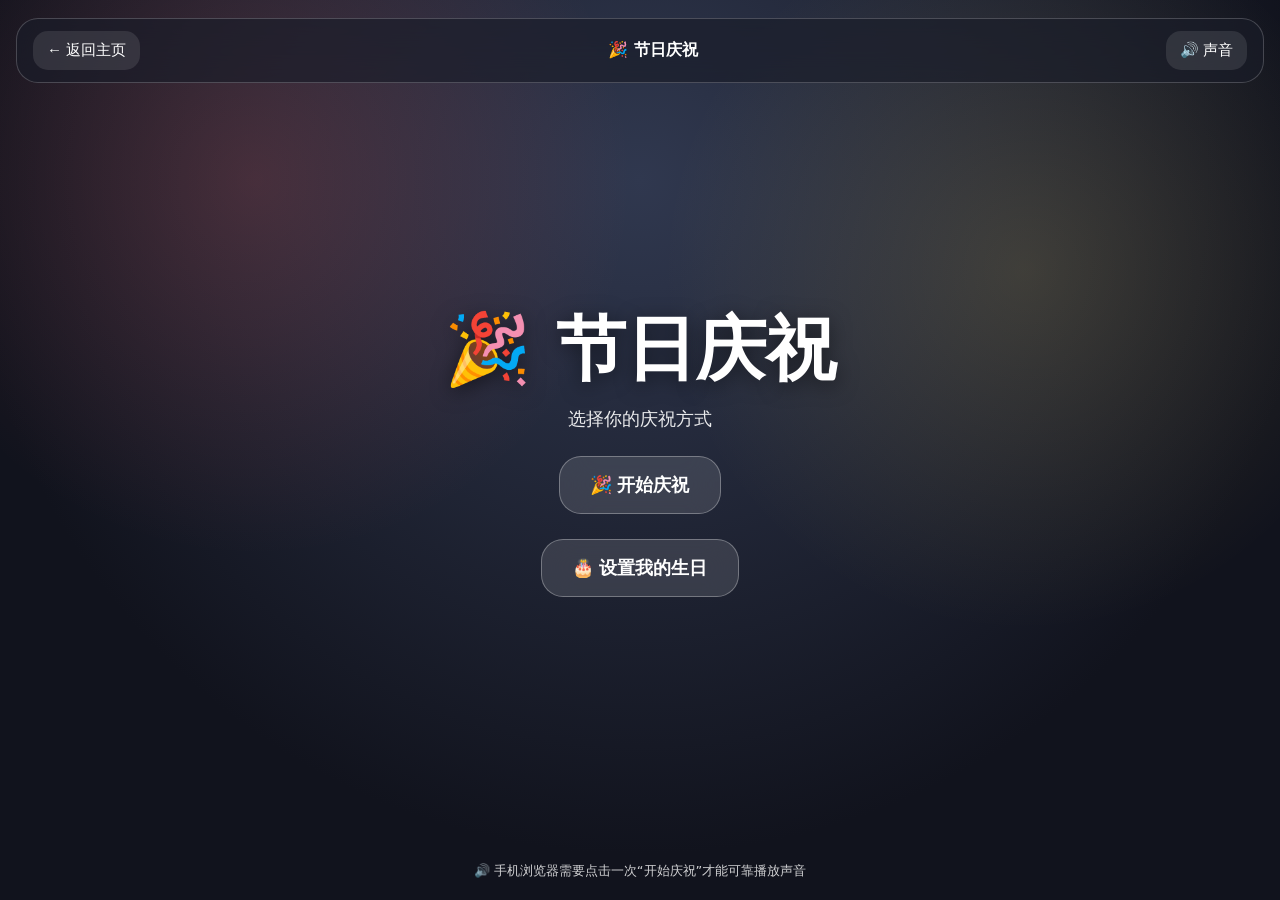
==== celebration.html @ 47e82309 "Create celebration.html" ====
<!DOCTYPE html>
<html lang="zh-CN">
<head>
<meta charset="UTF-8">
<meta name="viewport" content="width=device-width,initial-scale=1.0">

<title>🎉 节日庆祝</title>

<style>
*{
  box-sizing:border-box;
}

html,body{
  margin:0;
  width:100%;
  min-height:100%;
  font-family:
    system-ui,
    -apple-system,
    BlinkMacSystemFont,
    "Segoe UI",
    sans-serif;
  overflow:hidden;
}

body{
  background:
    radial-gradient(circle at 50% 20%,#30384f,#11131d 70%);
  color:white;
}

#app{
  position:relative;
  width:100vw;
  height:100vh;
  overflow:hidden;
}

/* 背景 */
.bg{
  position:absolute;
  inset:0;
  background:
    radial-gradient(circle at 20% 20%,rgba(255,100,100,.18),transparent 30%),
    radial-gradient(circle at 80% 30%,rgba(255,220,100,.15),transparent 30%);
}

/* 顶部 */
.top{
  position:absolute;
  top:18px;
  left:16px;
  right:16px;
  z-index:20;

  display:flex;
  justify-content:space-between;
  align-items:center;

  padding:12px 16px;

  border:1px solid rgba(255,255,255,.2);
  border-radius:22px;

  background:rgba(25,28,40,.65);
  backdrop-filter:blur(18px);
}

.top button{
  border:0;
  border-radius:15px;
  padding:10px 14px;
  background:rgba(255,255,255,.1);
  color:white;
  font-size:15px;
}

/* 中央 */
.center{
  position:absolute;
  inset:0;

  display:flex;
  justify-content:center;
  align-items:center;

  flex-direction:column;

  z-index:10;
  pointer-events:none;

  text-align:center;
}

.title{
  font-size:clamp(32px,9vw,70px);
  font-weight:900;
  text-shadow:
    0 4px 20px rgba(0,0,0,.5);
}

.subtitle{
  margin-top:10px;
  font-size:18px;
  opacity:.9;
}

.mainBtn{
  pointer-events:auto;

  margin-top:25px;

  border:1px solid rgba(255,255,255,.3);
  border-radius:22px;

  padding:16px 30px;

  color:white;
  background:rgba(255,255,255,.12);

  backdrop-filter:blur(15px);

  font-size:18px;
  font-weight:bold;
}

/* 春节红包 */
.redPacket{
  position:absolute;
  top:-80px;

  font-size:35px;

  animation:
    fall linear forwards;
}

@keyframes fall{
  to{
    transform:
      translateY(110vh)
      rotate(360deg);
  }
}

/* 气球 */
.balloon{
  position:absolute;
  bottom:-120px;

  font-size:55px;

  animation:
    balloonUp linear forwards;
}

@keyframes balloonUp{
  to{
    transform:
      translateY(-120vh)
      rotate(12deg);
  }
}

/* 彩带 */
.confetti{
  position:absolute;
  top:-30px;

  width:9px;
  height:20px;

  animation:
    confettiFall linear forwards;
}

@keyframes confettiFall{
  to{
    transform:
      translateY(110vh)
      rotate(720deg);
  }
}

/* 蛋糕 */
.cake{
  font-size:110px;

  animation:
    cakeIn .8s ease-out,
    cakeFloat 2s ease-in-out infinite;
}

@keyframes cakeIn{
  from{
    transform:scale(0);
  }

  to{
    transform:scale(1);
  }
}

@keyframes cakeFloat{
  50%{
    transform:translateY(-10px);
  }
}

/* 烟花 */
.firework{
  position:absolute;

  width:8px;
  height:8px;

  border-radius:50%;

  animation:
    firework 1s ease-out forwards;
}

@keyframes firework{
  0%{
    box-shadow:0 0 0 0 rgba(255,255,255,1);
    transform:scale(.2);
  }

  100%{
    transform:scale(1);

    box-shadow:
      0 -100px 0 2px #fff,
      70px -70px 0 2px #fff,
      100px 0 0 2px #fff,
      70px 70px 0 2px #fff,
      0 100px 0 2px #fff,
      -70px 70px 0 2px #fff,
      -100px 0 0 2px #fff,
      -70px -70px 0 2px #fff;
  }
}

/* 生日设置 */
.panel{
  pointer-events:auto;

  margin-top:20px;

  padding:20px;

  width:min(90vw,400px);

  border-radius:25px;

  background:rgba(20,23,35,.72);

  backdrop-filter:blur(20px);

  border:1px solid rgba(255,255,255,.18);
}

.panel input{
  width:100%;

  margin:8px 0;

  padding:14px;

  border:0;
  border-radius:15px;

  background:rgba(255,255,255,.12);

  color:white;

  font-size:17px;
}

.panel button{
  width:100%;

  margin-top:10px;

  padding:14px;

  border:0;
  border-radius:15px;

  background:rgba(255,255,255,.15);

  color:white;

  font-size:17px;
}

/* 提示 */
.tip{
  position:absolute;

  bottom:20px;
  left:50%;

  transform:translateX(-50%);

  z-index:30;

  width:90%;

  text-align:center;

  opacity:.8;

  font-size:13px;
}
</style>
</head>

<body>

<div id="app">

  <div class="bg"></div>

  <div class="top">

    <button onclick="goHome()">
      ← 返回主页
    </button>

    <strong>🎉 节日庆祝</strong>

    <button onclick="toggleSound()" id="soundBtn">
      🔊 声音
    </button>

  </div>

  <div class="center" id="center">

    <div class="title" id="title">
      🎉 节日庆祝
    </div>

    <div class="subtitle" id="subtitle">
      正在检测今天是什么节日……
    </div>

    <button
      class="mainBtn"
      id="startBtn"
      onclick="startCelebration()">
      🎉 开始庆祝
    </button>

  </div>

  <div class="tip">
    🔊 手机浏览器需要点击一次“开始庆祝”才能可靠播放声音
  </div>

</div>

<script>

/* =========================
   基础状态
========================= */

let soundEnabled = true;
let audioCtx = null;

let mode = "normal";

const center =
  document.getElementById("center");

const title =
  document.getElementById("title");

const subtitle =
  document.getElementById("subtitle");

const startBtn =
  document.getElementById("startBtn");

const soundBtn =
  document.getElementById("soundBtn");


/* =========================
   日期判断
========================= */

function getMode(){

  const now = new Date();

  const month =
    now.getMonth() + 1;

  const day =
    now.getDate();

  const year =
    now.getFullYear();


  /*
    春节日期表

    这里按照春节假期范围判断。
    后面需要时可以继续增加年份。
  */

  const springFestival = {

    2026:{
      start:"2026-02-17",
      end:"2026-03-03"
    },

    2027:{
      start:"2027-02-06",
      end:"2027-02-20"
    },

    2028:{
      start:"2028-01-26",
      end:"2028-02-09"
    },

    2029:{
      start:"2029-02-13",
      end:"2029-02-27"
    },

    2030:{
      start:"2030-02-03",
      end:"2030-02-17"
    }

  };


  if(springFestival[year]){

    const start =
      new Date(
        springFestival[year].start
      );

    const end =
      new Date(
        springFestival[year].end
      );

    if(
      now >= start &&
      now <= end
    ){
      return "spring";
    }
  }


  /* 生日 */

  const birthday =
    localStorage.getItem(
      "myBirthday"
    );

  if(birthday){

    const parts =
      birthday.split("-");

    const birthMonth =
      Number(parts[0]);

    const birthDay =
      Number(parts[1]);

    if(
      month === birthMonth &&
      day === birthDay
    ){
      return "birthday";
    }
  }


  return "normal";
}


/* =========================
   Web Audio
========================= */

function initAudio(){

  if(!audioCtx){

    audioCtx =
      new (
        window.AudioContext ||
        window.webkitAudioContext
      )();

  }

  if(audioCtx.state === "suspended"){

    audioCtx.resume();

  }

}


/* =========================
   烟花声音
========================= */

function fireworkSound(){

  if(
    !soundEnabled ||
    !audioCtx
  ){
    return;
  }


  const osc =
    audioCtx.createOscillator();

  const gain =
    audioCtx.createGain();


  osc.type = "sawtooth";

  osc.frequency.setValueAtTime(
    180,
    audioCtx.currentTime
  );

  osc.frequency.exponentialRampToValueAtTime(
    40,
    audioCtx.currentTime + .45
  );


  gain.gain.setValueAtTime(
    .0001,
    audioCtx.currentTime
  );

  gain.gain.exponentialRampToValueAtTime(
    .35,
    audioCtx.currentTime + .03
  );

  gain.gain.exponentialRampToValueAtTime(
    .0001,
    audioCtx.currentTime + .5
  );


  osc.connect(gain);
  gain.connect(audioCtx.destination);

  osc.start();
  osc.stop(
    audioCtx.currentTime + .55
  );

}


/* =========================
   爆竹声音
========================= */

function firecrackerSound(){

  if(
    !soundEnabled ||
    !audioCtx
  ){
    return;
  }


  const count =
    4 +
    Math.floor(
      Math.random() * 5
    );


  for(
    let i = 0;
    i < count;
    i++
  ){

    setTimeout(
      () => {

        const osc =
          audioCtx.createOscillator();

        const gain =
          audioCtx.createGain();


        osc.type = "square";

        osc.frequency.value =
          100 +
          Math.random() * 80;


        gain.gain.setValueAtTime(
          .0001,
          audioCtx.currentTime
        );

        gain.gain.exponentialRampToValueAtTime(
          .4,
          audioCtx.currentTime + .01
        );

        gain.gain.exponentialRampToValueAtTime(
          .0001,
          audioCtx.currentTime + .08
        );


        osc.connect(gain);
        gain.connect(
          audioCtx.destination
        );


        osc.start();

        osc.stop(
          audioCtx.currentTime + .1
        );

      },
      i * 100
    );

  }

}


/* =========================
   生日音乐
========================= */

const birthdayMelody = [

  264,264,297,264,
  352,330,

  264,264,297,264,
  396,352,

  264,264,528,440,
  352,330,297,

  466,466,440,352,
  396,352

];


let birthdayIndex = 0;


function playBirthdayNote(){

  if(
    !soundEnabled ||
    !audioCtx
  ){
    return;
  }


  const freq =
    birthdayMelody[
      birthdayIndex %
      birthdayMelody.length
    ];

  birthdayIndex++;


  const osc =
    audioCtx.createOscillator();

  const gain =
    audioCtx.createGain();


  osc.type = "sine";

  osc.frequency.value =
    freq;


  gain.gain.setValueAtTime(
    .0001,
    audioCtx.currentTime
  );

  gain.gain.exponentialRampToValueAtTime(
    .25,
    audioCtx.currentTime + .03
  );

  gain.gain.exponentialRampToValueAtTime(
    .0001,
    audioCtx.currentTime + .45
  );


  osc.connect(gain);

  gain.connect(
    audioCtx.destination
  );


  osc.start();

  osc.stop(
    audioCtx.currentTime + .5
  );

}


let birthdayTimer = null;


function startBirthdayMusic(){

  clearInterval(
    birthdayTimer
  );

  playBirthdayNote();

  birthdayTimer =
    setInterval(
      playBirthdayNote,
      500
    );

}


/* =========================
   烟花
========================= */

function createFirework(){

  const fw =
    document.createElement(
      "div"
    );

  fw.className =
    "firework";


  fw.style.left =
    (10 + Math.random()*80) +
    "%";

  fw.style.top =
    (15 + Math.random()*45) +
    "%";


  fw.style.filter =
    `hue-rotate(${Math.random()*360}deg)`;


  document
    .getElementById("app")
    .appendChild(fw);


  fireworkSound();


  setTimeout(
    () => fw.remove(),
    1100
  );

}


/* =========================
   爆竹
========================= */

function createFirecracker(){

  const cracker =
    document.createElement(
      "div"
    );

  cracker.innerHTML =
    "🧨";

  cracker.style.position =
    "absolute";

  cracker.style.left =
    (Math.random()*85) +
    "%";

  cracker.style.top =
    (30 + Math.random()*50) +
    "%";

  cracker.style.fontSize =
    "42px";

  cracker.style.zIndex =
    "5";


  document
    .getElementById("app")
    .appendChild(cracker);


  firecrackerSound();


  setTimeout(
    () => cracker.remove(),
    1500
  );

}


/* =========================
   红包
========================= */

function createRedPacket(){

  const item =
    document.createElement(
      "div"
    );

  item.className =
    "redPacket";

  item.innerHTML =
    Math.random() > .5
      ? "🧧"
      : "🏮";


  item.style.left =
    Math.random()*95 +
    "%";


  item.style.animationDuration =
    (4 + Math.random()*4) +
    "s";


  document
    .getElementById("app")
    .appendChild(item);


  setTimeout(
    () => item.remove(),
    9000
  );

}


/* =========================
   彩带
========================= */

function createConfetti(){

  const item =
    document.createElement(
      "div"
    );

  item.className =
    "confetti";


  item.style.left =
    Math.random()*100 +
    "%";


  item.style.animationDuration =
    (3 + Math.random()*4) +
    "s";


  item.style.background =
    [
      "#ff4d6d",
      "#ffd166",
      "#06d6a0",
      "#4cc9f0",
      "#ffffff"
    ][
      Math.floor(
        Math.random()*5
      )
    ];


  document
    .getElementById("app")
    .appendChild(item);


  setTimeout(
    () => item.remove(),
    8000
  );

}


/* =========================
   气球
========================= */

function createBalloon(){

  const item =
    document.createElement(
      "div"
    );

  item.className =
    "balloon";

  item.innerHTML =
    ["🎈","🎈","🎈"][
      Math.floor(
        Math.random()*3
      )
    ];


  item.style.left =
    Math.random()*90 +
    "%";


  item.style.animationDuration =
    (6 + Math.random()*5) +
    "s";


  document
    .getElementById("app")
    .appendChild(item);


  setTimeout(
    () => item.remove(),
    12000
  );

}


/* =========================
   开始庆祝
========================= */

function startCelebration(){

  initAudio();


  mode =
    getMode();


  startBtn.style.display =
    "none";


  if(mode === "spring"){

    title.innerHTML =
      "🧨 新春快乐！";

    subtitle.innerHTML =
      "🎆 烟花 · 爆竹 · 新春庆典";


    /* 烟花 */

    setInterval(
      () => {

        createFirework();

      },
      1000
    );


    /* 爆竹 */

    setInterval(
      () => {

        createFirecracker();

      },
      2800
    );


    /* 红包 */

    setInterval(
      () => {

        createRedPacket();

      },
      900
    );


    /* 第一次立即播放 */

    createFirework();

    createFirecracker();

  }


  else if(mode === "birthday"){

    title.innerHTML =
      "🎂 生日快乐！";

    subtitle.innerHTML =
      "🎉 愿你今天开心快乐！";


    const cake =
      document.createElement(
        "div"
      );

    cake.className =
      "cake";

    cake.innerHTML =
      "🎂";


    center.insertBefore(
      cake,
      title
    );


    startBirthdayMusic();


    setInterval(
      createConfetti,
      250
    );


    setInterval(
      createBalloon,
      1200
    );


    for(
      let i=0;
      i<20;
      i++
    ){
      createConfetti();
    }

  }


  else{

    title.innerHTML =
      "🎉 庆祝开始！";

    subtitle.innerHTML =
      "✨ 欢迎来到节日庆祝页面";


    setInterval(
      createConfetti,
      300
    );

  }

}


/* =========================
   声音
========================= */

function toggleSound(){

  soundEnabled =
    !soundEnabled;


  soundBtn.innerHTML =
    soundEnabled
      ? "🔊 声音"
      : "🔇 静音";


  if(
    soundEnabled &&
    audioCtx
  ){

    audioCtx.resume();

  }

}


/* =========================
   设置生日
========================= */

function setBirthday(){

  const month =
    prompt(
      "请输入你的生日月份，例如：8"
    );

  const day =
    prompt(
      "请输入你的生日日期，例如：15"
    );


  if(
    !month ||
    !day
  ){
    return;
  }


  const m =
    Number(month);

  const d =
    Number(day);


  if(
    m < 1 ||
    m > 12 ||
    d < 1 ||
    d > 31
  ){

    alert(
      "生日日期格式不正确"
    );

    return;

  }


  localStorage.setItem(
    "myBirthday",
    m + "-" + d
  );


  alert(
    "🎂 生日已经保存！"
  );


  location.reload();

}


/* =========================
   首页
========================= */

function goHome(){

  location.href =
    "index.html";

}


/* =========================
   页面启动
========================= */

function initPage(){

  mode =
    getMode();


  if(mode === "spring"){

    title.innerHTML =
      "🧨 新春快乐";

    subtitle.innerHTML =
      "🎆 春节庆祝活动已经准备好了";

  }

  else if(mode === "birthday"){

    title.innerHTML =
      "🎂 今天是你的生日";

    subtitle.innerHTML =
      "🎉 点击开始庆祝生日";

  }

  else{

    title.innerHTML =
      "🎉 节日庆祝";

    subtitle.innerHTML =
      "选择你的庆祝方式";

  }


  /* 添加生日设置按钮 */

  const birthdayBtn =
    document.createElement(
      "button"
    );

  birthdayBtn.className =
    "mainBtn";

  birthdayBtn.innerHTML =
    "🎂 设置我的生日";

  birthdayBtn.onclick =
    setBirthday;


  center.appendChild(
    birthdayBtn
  );

}


initPage();

</script>

</body>
</html>
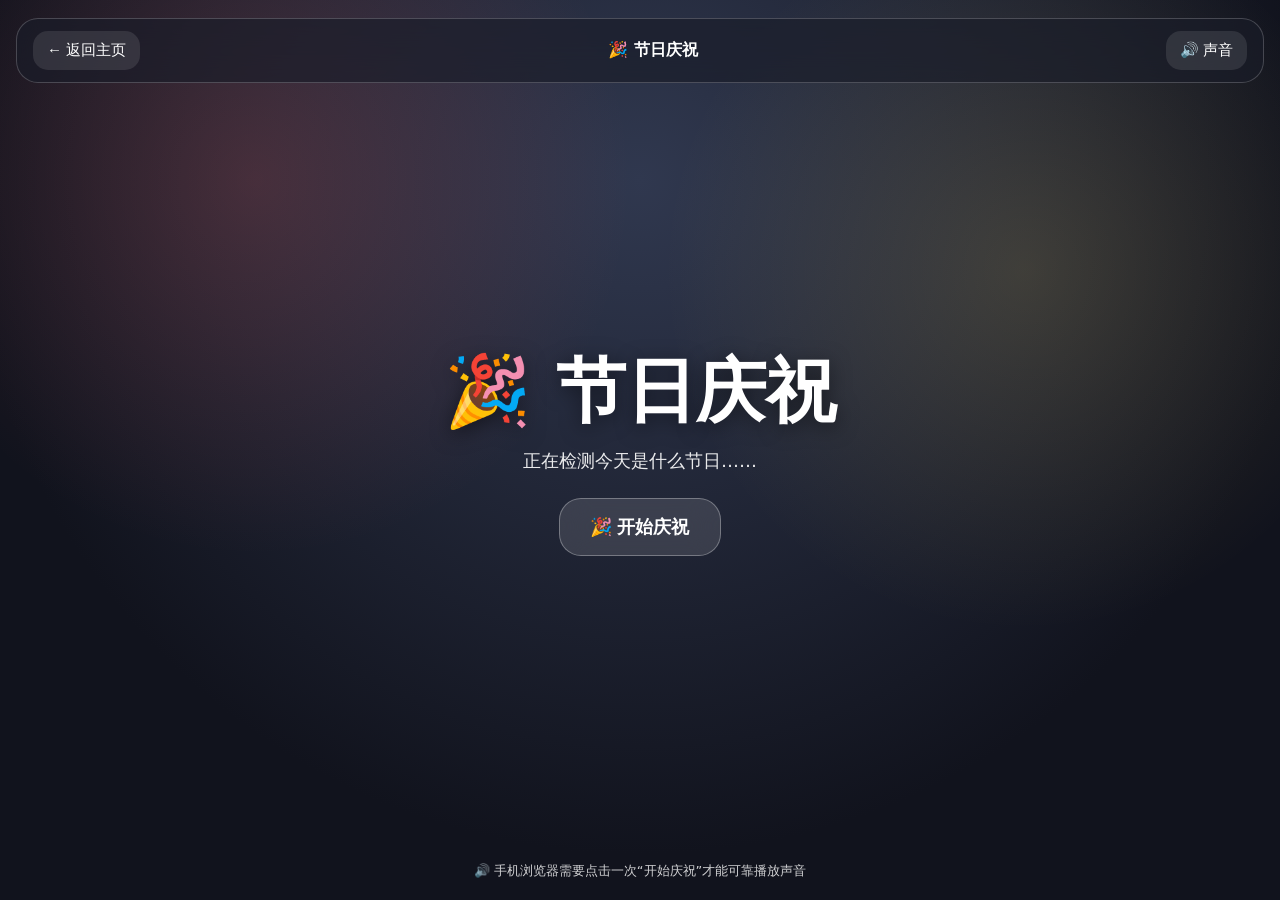
==== commit 9cd79fc8: "Update celebration.html" ====
--- a/celebration.html
+++ b/celebration.html
@@ -1272,6 +1272,74 @@
 
   else if(mode === "birthday"){
 
+  title.innerHTML =
+    "🎂 生日快乐！";
+
+  subtitle.innerHTML =
+    "🎉 愿你今天开心快乐！";
+
+
+  // 创建生日蛋糕
+  const cake =
+    document.createElement("div");
+
+  cake.className = "cake";
+
+  cake.innerHTML = "🎂";
+
+  cake.style.fontSize = "120px";
+
+  cake.style.marginBottom = "20px";
+
+  cake.style.display = "block";
+
+  let up = true;
+
+setInterval(function(){
+
+  cake.style.transform =
+    up
+      ? "translateY(-10px)"
+      : "translateY(0)";
+
+  up = !up;
+
+}, 1000);
+    
+
+
+  // 把蛋糕放到标题前面
+  center.insertBefore(
+    cake,
+    title
+  );
+
+
+  // 播放生日音乐
+  startBirthdayMusic();
+
+
+  // 彩带
+  setInterval(
+    createConfetti,
+    250
+  );
+
+
+  // 气球
+  setInterval(
+    createBalloon,
+    1200
+  );
+
+
+  // 一开始就出现一些彩带
+  for(let i = 0; i < 20; i++){
+    createConfetti();
+  }
+
+  }
+
     title.innerHTML =
       "🎂 今天是你的生日";
 
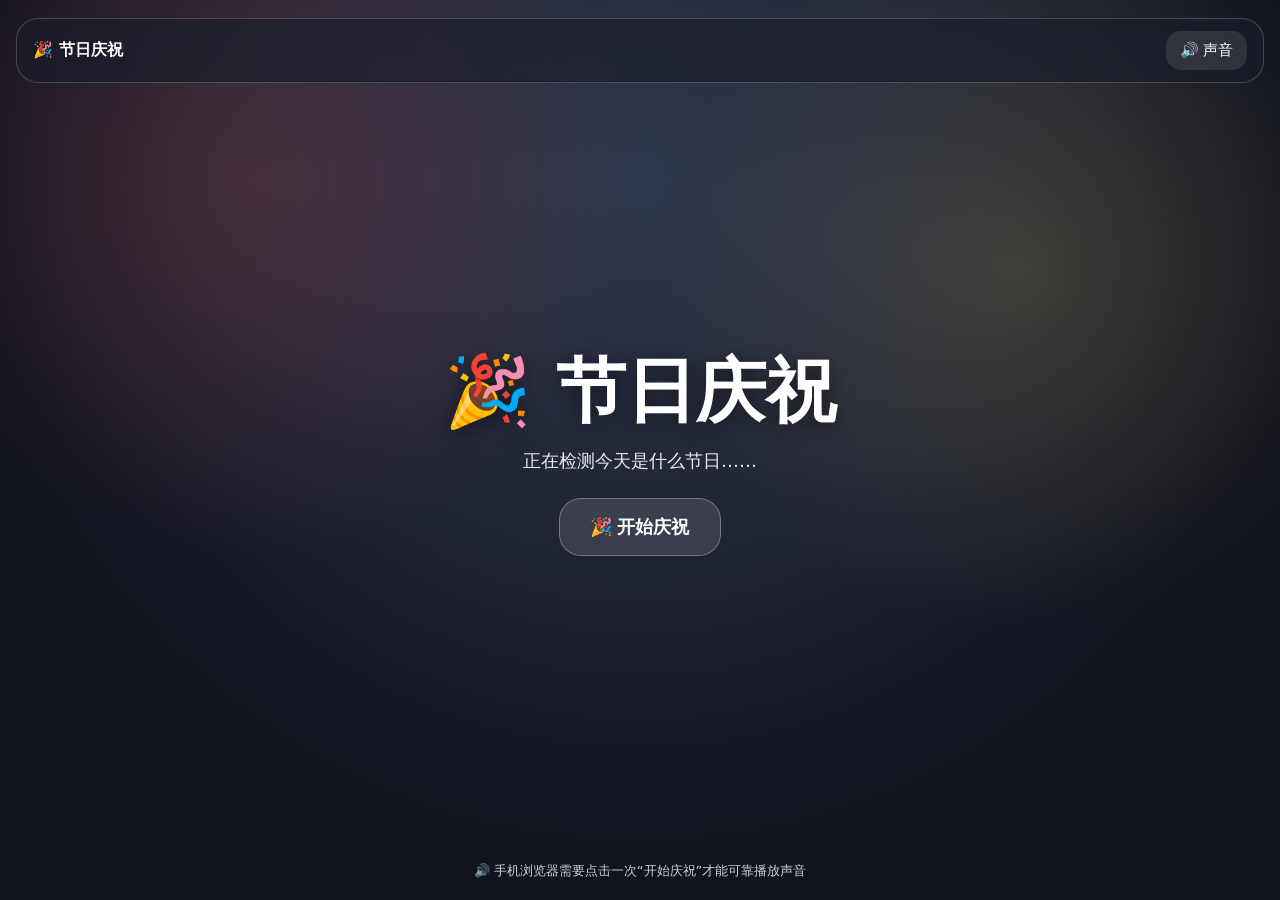
==== commit 01dca6d2: "Update celebration.html" ====
--- a/celebration.html
+++ b/celebration.html
@@ -325,9 +325,7 @@
 
   <div class="top">
 
-    <button onclick="goHome()">
-      ← 返回主页
-    </button>
+    
 
     <strong>🎉 节日庆祝</strong>
 
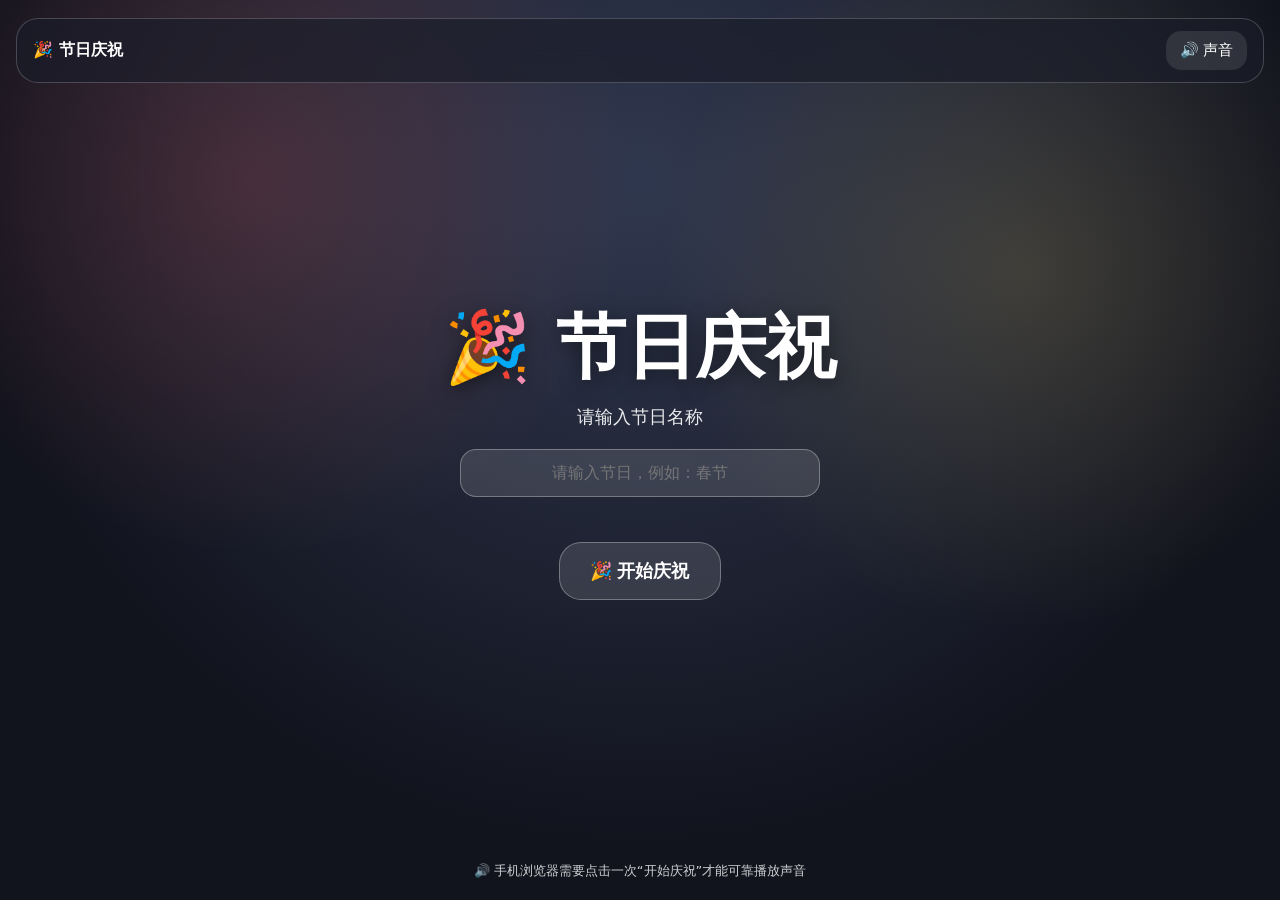
==== commit 87b78a05: "Update celebration.html" ====
--- a/celebration.html
+++ b/celebration.html
@@ -342,13 +342,18 @@
     </div>
 
     <div class="subtitle" id="subtitle">
-      正在检测今天是什么节日……
+      请输入节日名称
     </div>
-
+<input
+  id="festivalInput"
+  type="text"
+  placeholder="请输入节日，例如：春节"
+  style="width:80%;max-width:360px;padding:14px 18px;margin:20px auto;border-radius:16px;border:1px solid rgba(255,255,255,.3);background:rgba(255,255,255,.12);color:white;font-size:16px;text-align:center;outline:none;display:block;"
+>
     <button
       class="mainBtn"
       id="startBtn"
-      onclick="startCelebration()">
+      onclick="manualCelebration()">
       🎉 开始庆祝
     </button>
 
@@ -492,7 +497,17 @@
 
   return "normal";
 }
-
+// 自动检测并开始庆祝
+window.addEventListener("load", function(){
+    const mode = getMode();
+
+    if(mode !== "normal"){
+        startCelebration();
+    }else{
+        title.textContent = "🎉 节日庆祝";
+        subtitle.textContent = "今天没有检测到特殊节日";
+    }
+});
 
 /* =========================
    Web Audio
